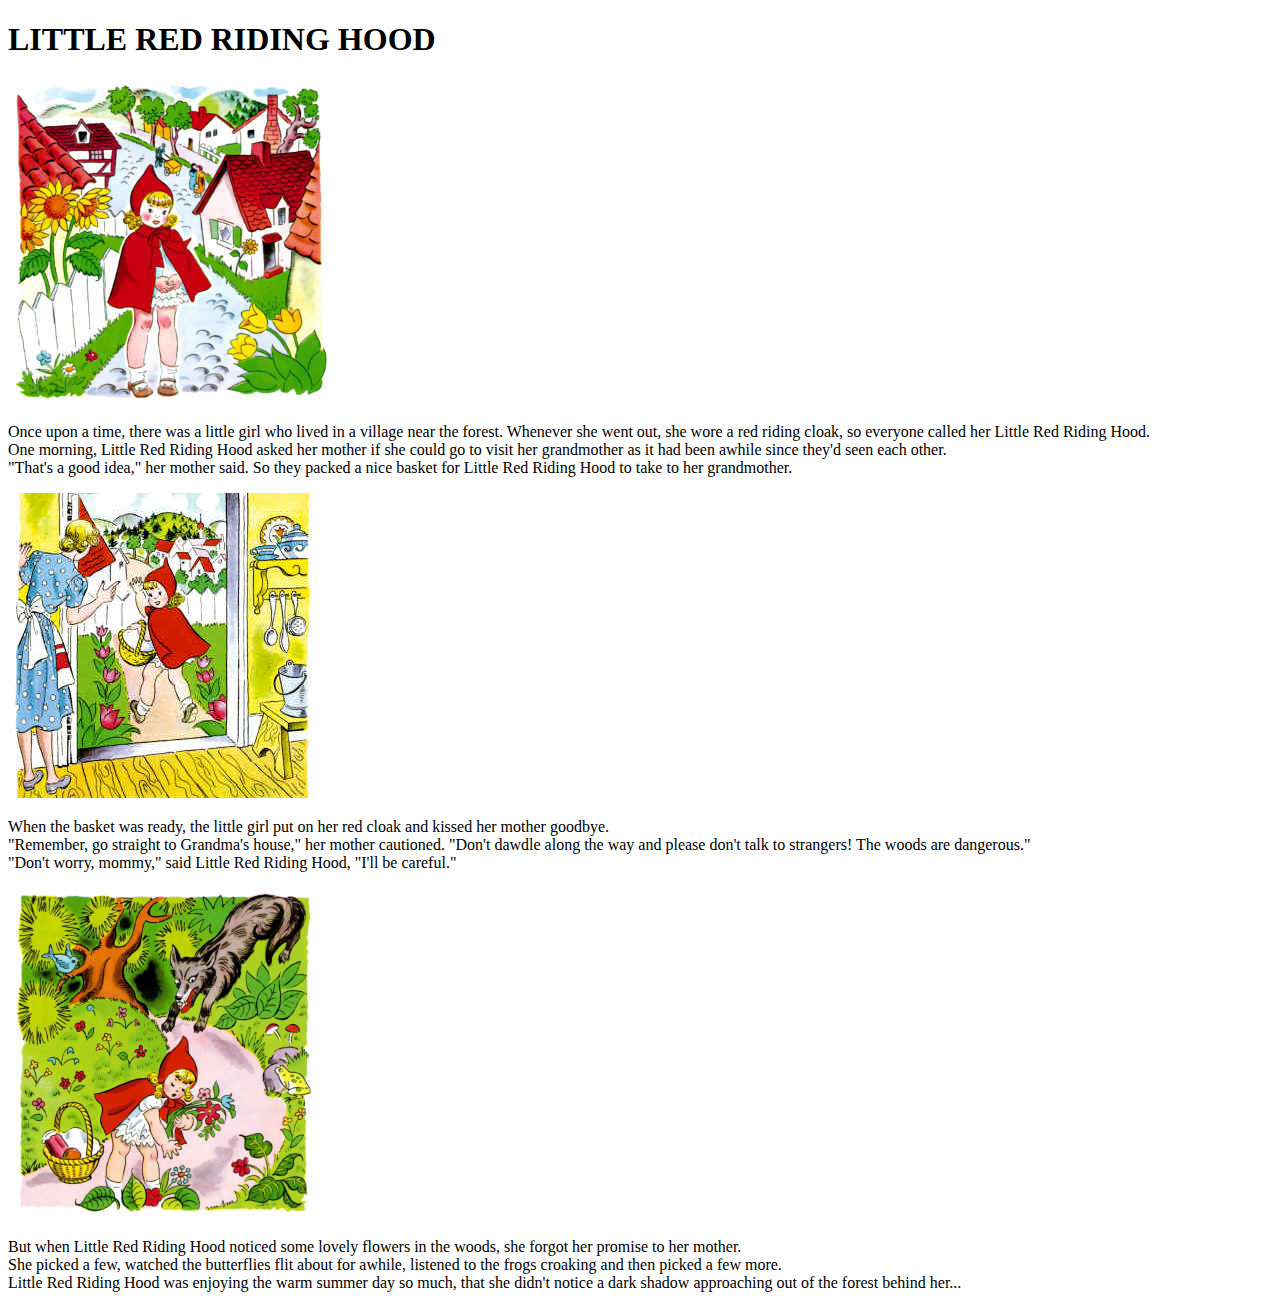
==== LittleRedRidingHood.html @ 44a975b4 "sixth commit" ====
<!DOCTYPE html>
<html lang="es">

<head>

    <meta charset="UTF-8">
    <meta name="viewport" content="width=device-width, initial-scale=1.0">
    <title>Little Red Riding Hood</title>
    <link rel="stylesheet" href="LittleRedRidingHood.css"></head>

</head>

<body>

    <main>

        <div class= "allCards">
        
            <h1>LITTLE RED RIDING HOOD</h1>
        


            <div>

            <img src="img/image1.jpg" alt="A little girl wearing a red riding hood">
    
            </div>
    
            <p>
                    
            <div>Once upon a time, there was a little girl who lived in a village near the forest.  Whenever she went out, she wore a red riding cloak, so everyone called her Little Red Riding Hood.</div>
            <div>One morning, Little Red Riding Hood asked her mother if she could go to visit her grandmother as it had been awhile since they'd seen each other.</div>
            <div>"That's a good idea," her mother said.  So they packed a nice basket for Little Red Riding Hood to take to her grandmother.</div>
                
            </p>
            


            <div>

            <img src="img/image2.jpg" alt="Little Red Riding hood coming out and saying goodbye to mom">

            </div>

            <p>

            <div>When the basket was ready, the little girl put on her red cloak and kissed her mother goodbye.</div>
            <div>"Remember, go straight to Grandma's house," her mother cautioned. "Don't dawdle along the way and please don't talk to strangers!  The woods are dangerous."</div>
            <div>"Don't worry, mommy," said Little Red Riding Hood, "I'll be careful."</div>

            </p>



            <div>

            <img src="img/image3.jpg" alt="Little Red Riding hood being observed by the wolf">
    
            </div>
    
            <p>
    
            <div> But when Little Red Riding Hood noticed some lovely flowers in the woods, she forgot her promise to her mother.</div>
            <div>She picked a few, watched the butterflies flit about for awhile, listened to the frogs croaking and then picked a few more.</div>
            <div>Little Red Riding Hood was enjoying the warm summer day so much, that she didn't notice a dark shadow approaching out of the forest behind her...</div>
                
            </p>
            

            
    
    
    
    </main>
    
</body>
</html>
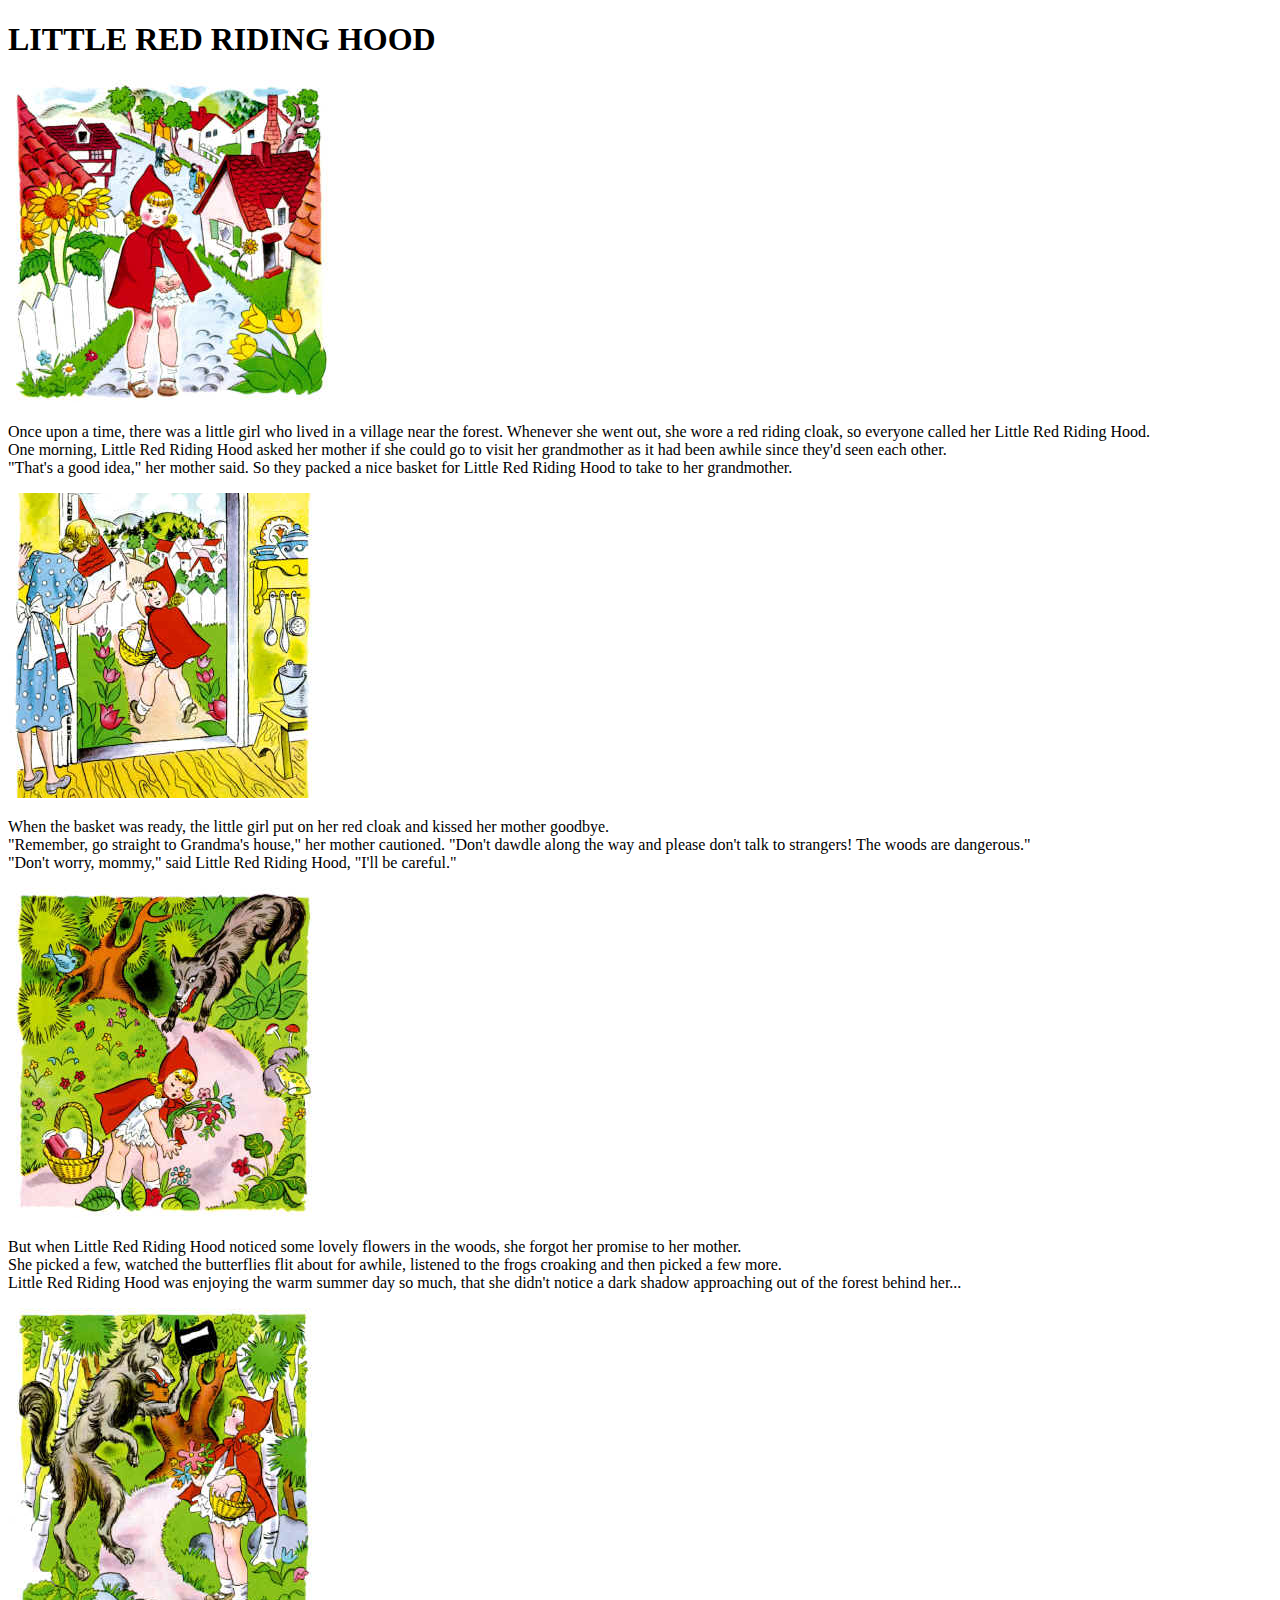
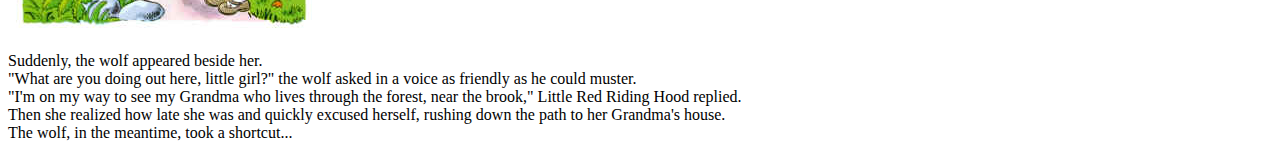
==== commit 313103db: "seventh commit" ====
--- a/LittleRedRidingHood.html
+++ b/LittleRedRidingHood.html
@@ -65,9 +65,29 @@
             <div>Little Red Riding Hood was enjoying the warm summer day so much, that she didn't notice a dark shadow approaching out of the forest behind her...</div>
                 
             </p>
-            
+        
 
             
+            <div>
+
+            <img src="img/image4.jpg" alt="The wolf introducing himself to Little Red Riding hood">
+                
+            </div>
+    
+            <p>
+                
+            <div>Suddenly, the wolf appeared beside her.</div>
+            <div>"What are you doing out here, little girl?" the wolf asked in a voice as friendly as he could muster.</div>
+            <div>"I'm on my way to see my Grandma who lives through the forest, near the brook,"  Little Red Riding Hood replied.</div>
+            <div>Then she realized how late she was and quickly excused herself, rushing down the path to her Grandma's house. </div>
+            <div>The wolf, in the meantime, took a shortcut...</div>
+                
+            </p>
+        
+
+        
+
+
     
     
     
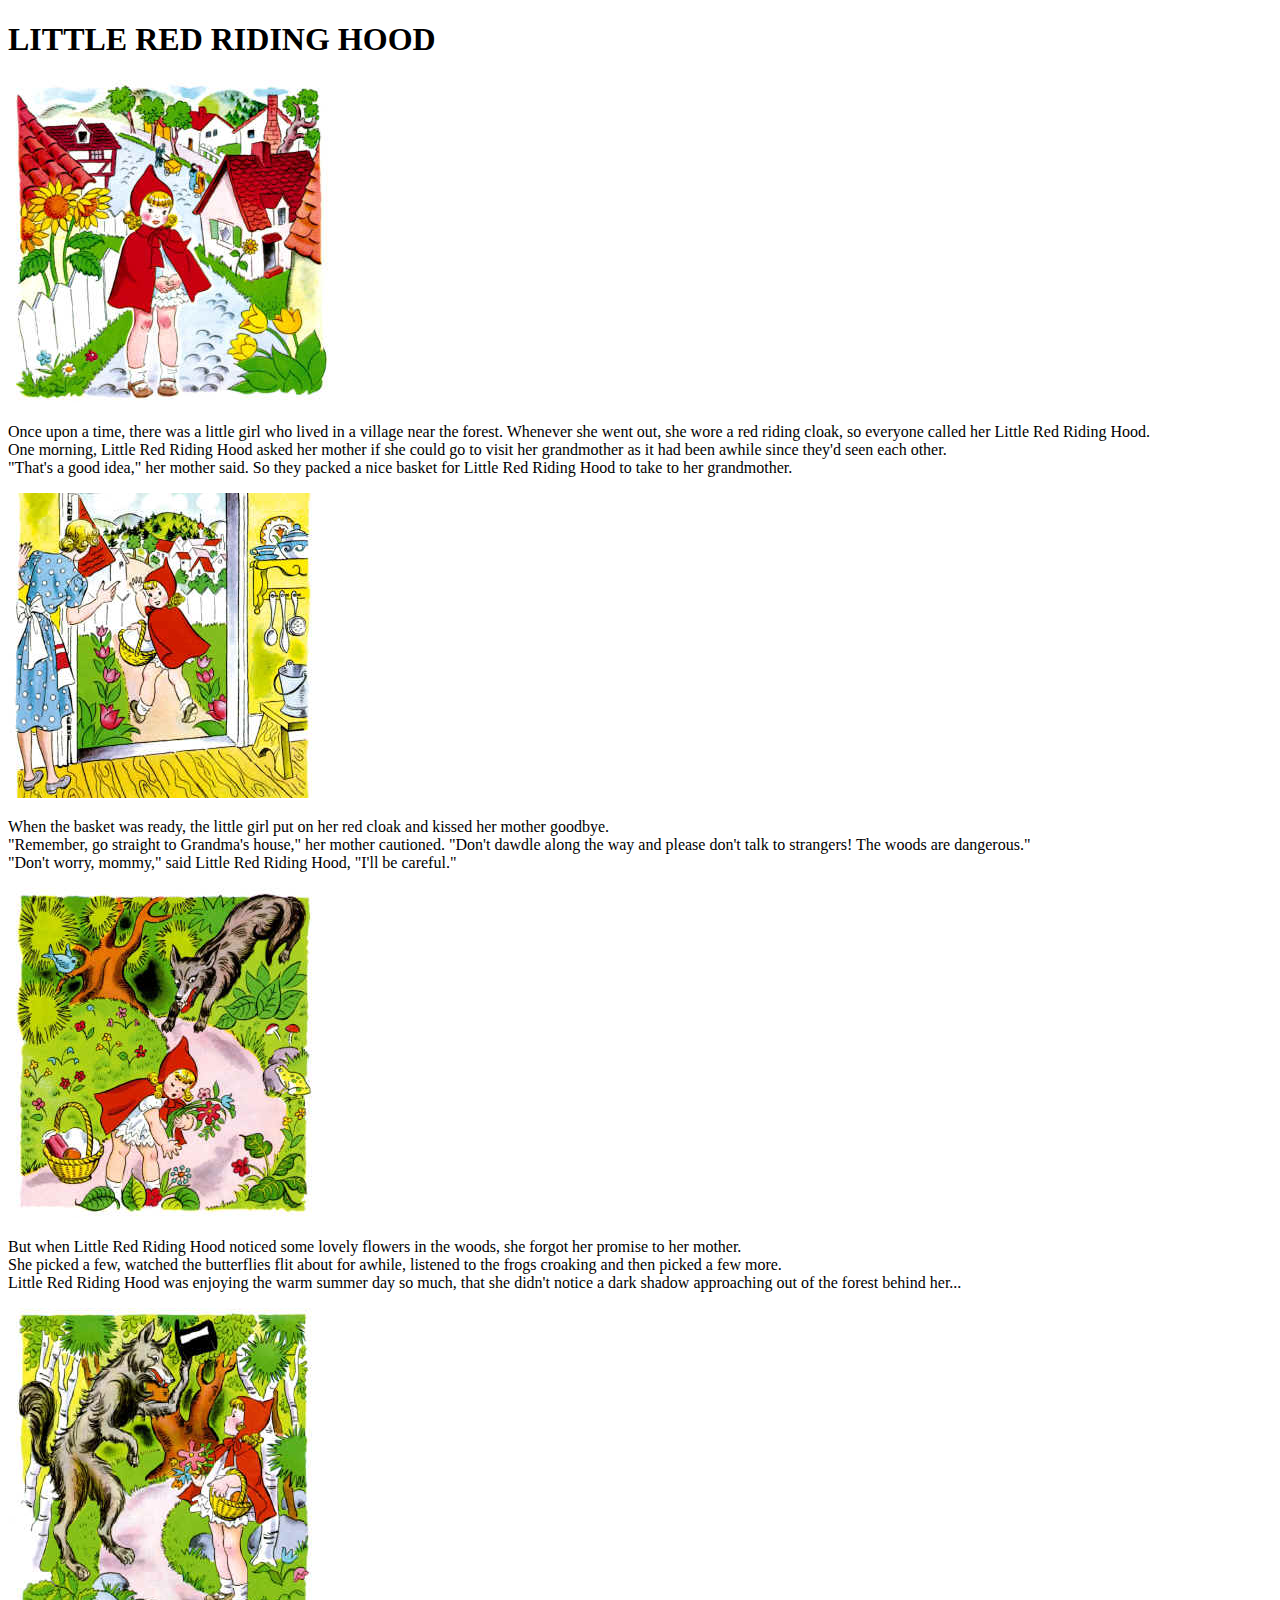
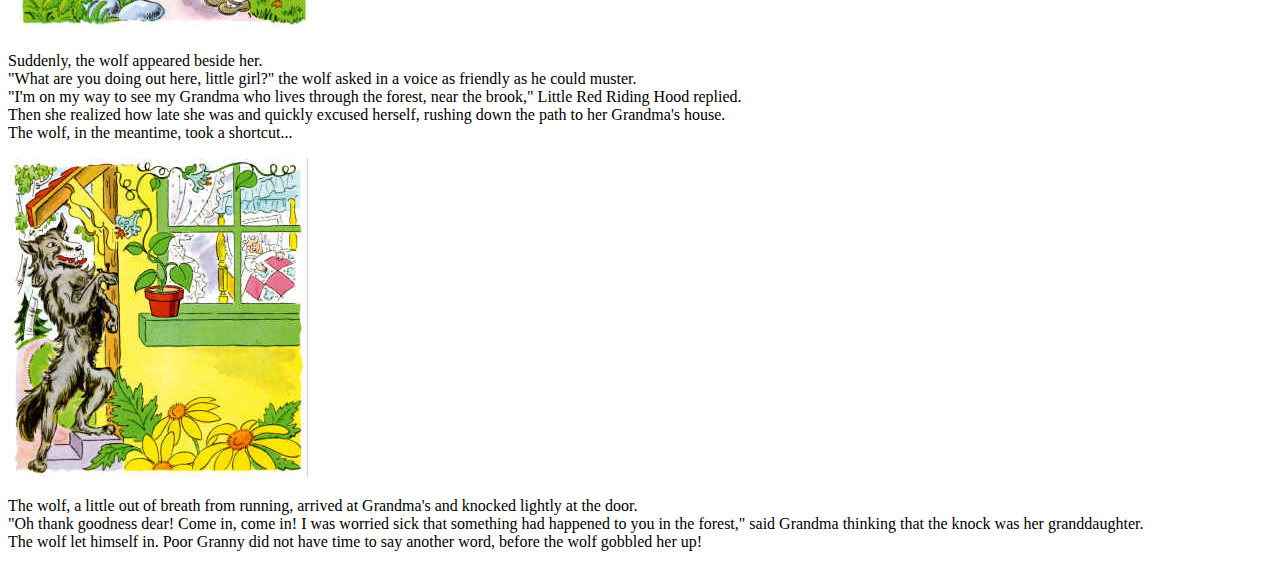
==== commit 35aa377f: "eight commit" ====
--- a/LittleRedRidingHood.html
+++ b/LittleRedRidingHood.html
@@ -67,7 +67,7 @@
             </p>
         
 
-            
+
             <div>
 
             <img src="img/image4.jpg" alt="The wolf introducing himself to Little Red Riding hood">
@@ -83,7 +83,22 @@
             <div>The wolf, in the meantime, took a shortcut...</div>
                 
             </p>
-        
+
+
+
+        <div>
+
+        <img src="img/image5.jpg" alt="The wolf looking at Grandma through the window from outside">
+
+        </div>
+
+        <p>
+            
+        <div>The wolf, a little out of breath from running, arrived at Grandma's and knocked lightly at the door.</div>
+        <div>"Oh thank goodness dear!  Come in, come in!  I was worried sick that something had happened to you in the forest," said Grandma thinking that the knock was her granddaughter.</div>
+        <div>The wolf let himself in.  Poor Granny did not have time to say another word, before the wolf gobbled her up!</div>
+            
+        </p>
 
         
 
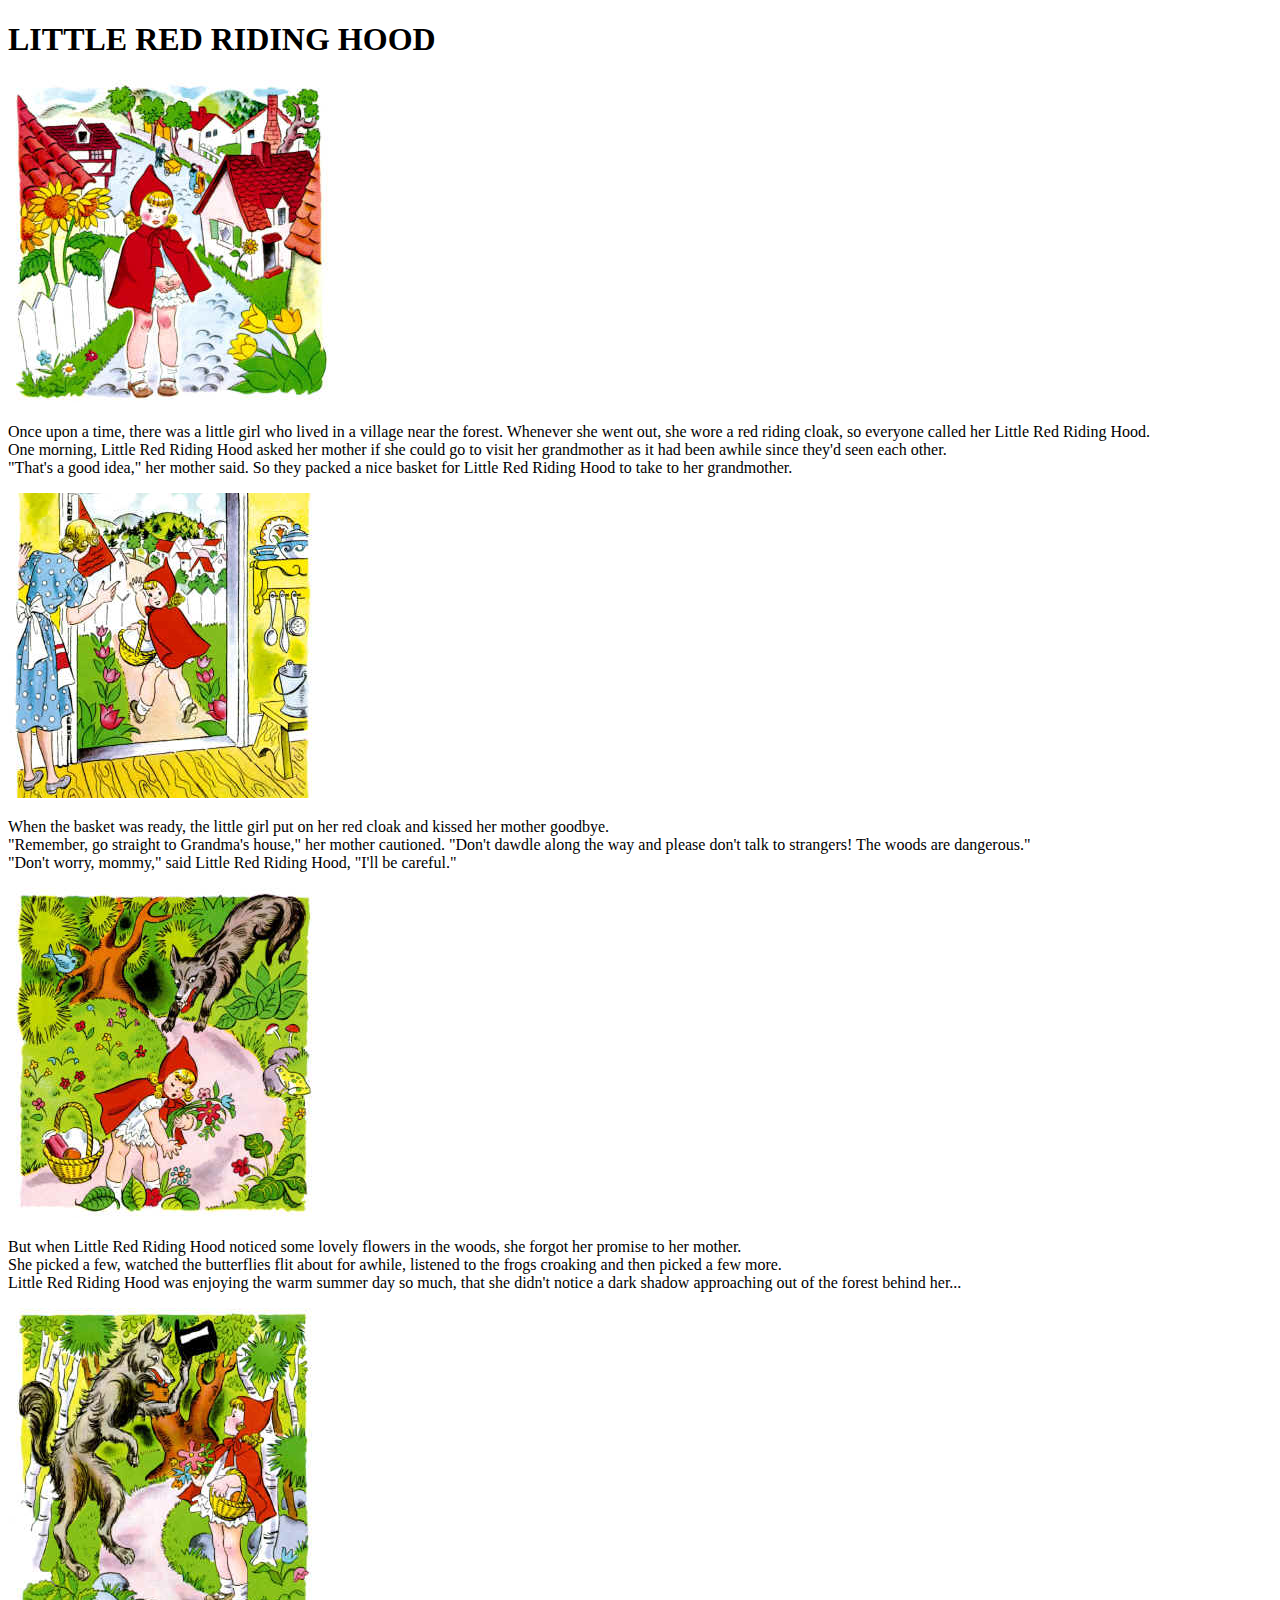
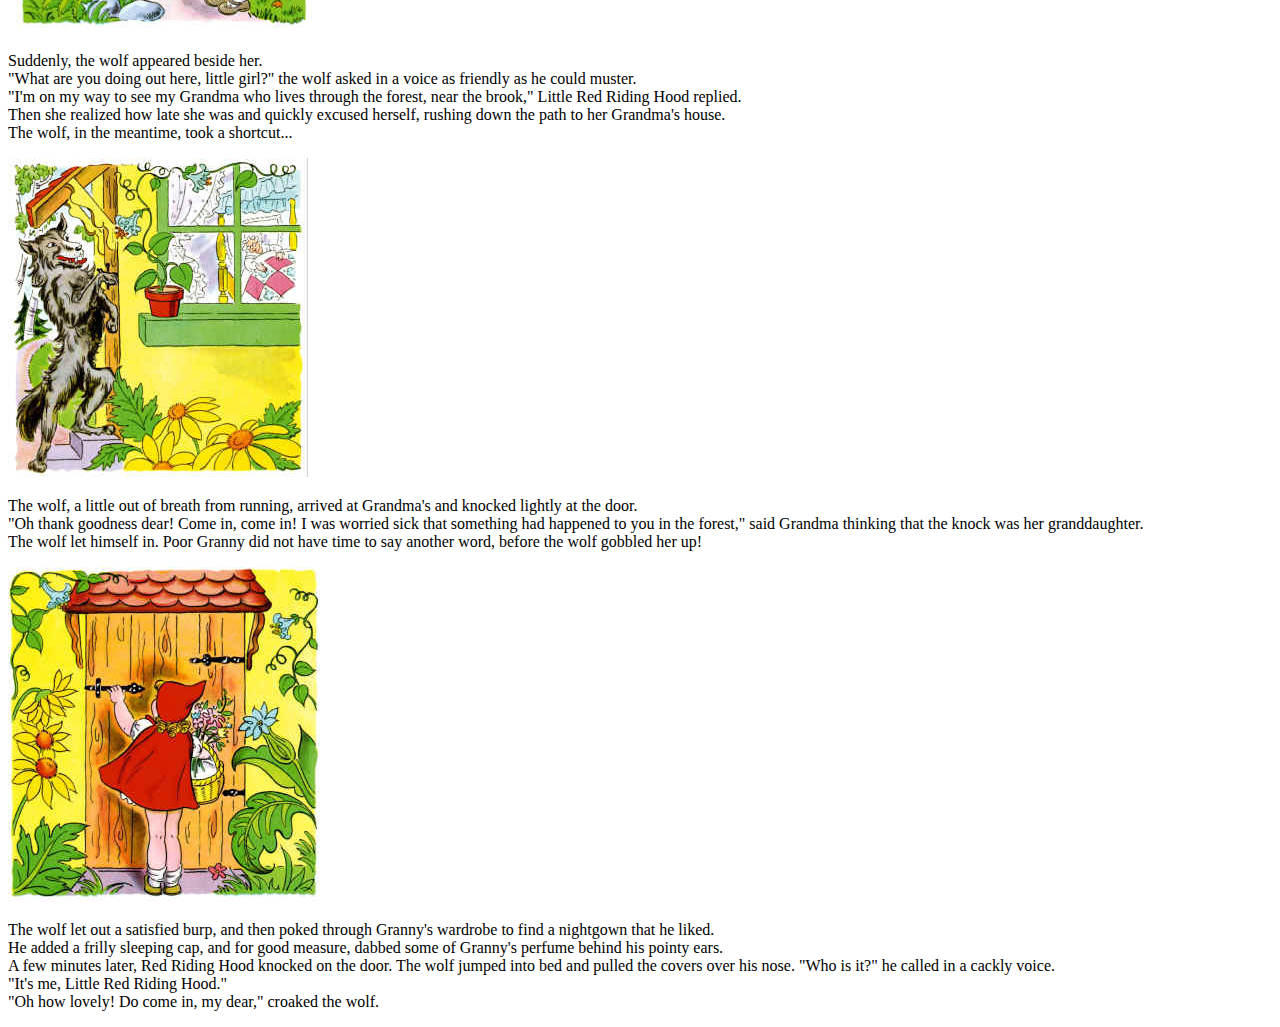
==== commit ff86092b: "ninth commit" ====
--- a/LittleRedRidingHood.html
+++ b/LittleRedRidingHood.html
@@ -100,7 +100,23 @@
             
         </p>
 
-        
+
+
+        <div>
+
+        <img src="img/image6.jpg" alt="Little Red Riding Hood knocking the door">
+
+        </div>
+
+        <p>
+            
+        <div>The wolf let out a satisfied burp, and then poked through Granny's wardrobe to find a nightgown that he liked.</div>
+        <div>He added a frilly sleeping cap, and for good measure, dabbed some of Granny's perfume behind his pointy ears.</div>
+        <div>A few minutes later, Red Riding Hood knocked on the door. The wolf jumped into bed and pulled the covers over his nose.  "Who is it?" he called in a cackly voice.</div> 
+        <div>"It's me, Little Red Riding Hood."</div>
+        <div>"Oh how lovely!  Do come in, my dear," croaked the wolf.</div>
+            
+        </p>
 
 
     
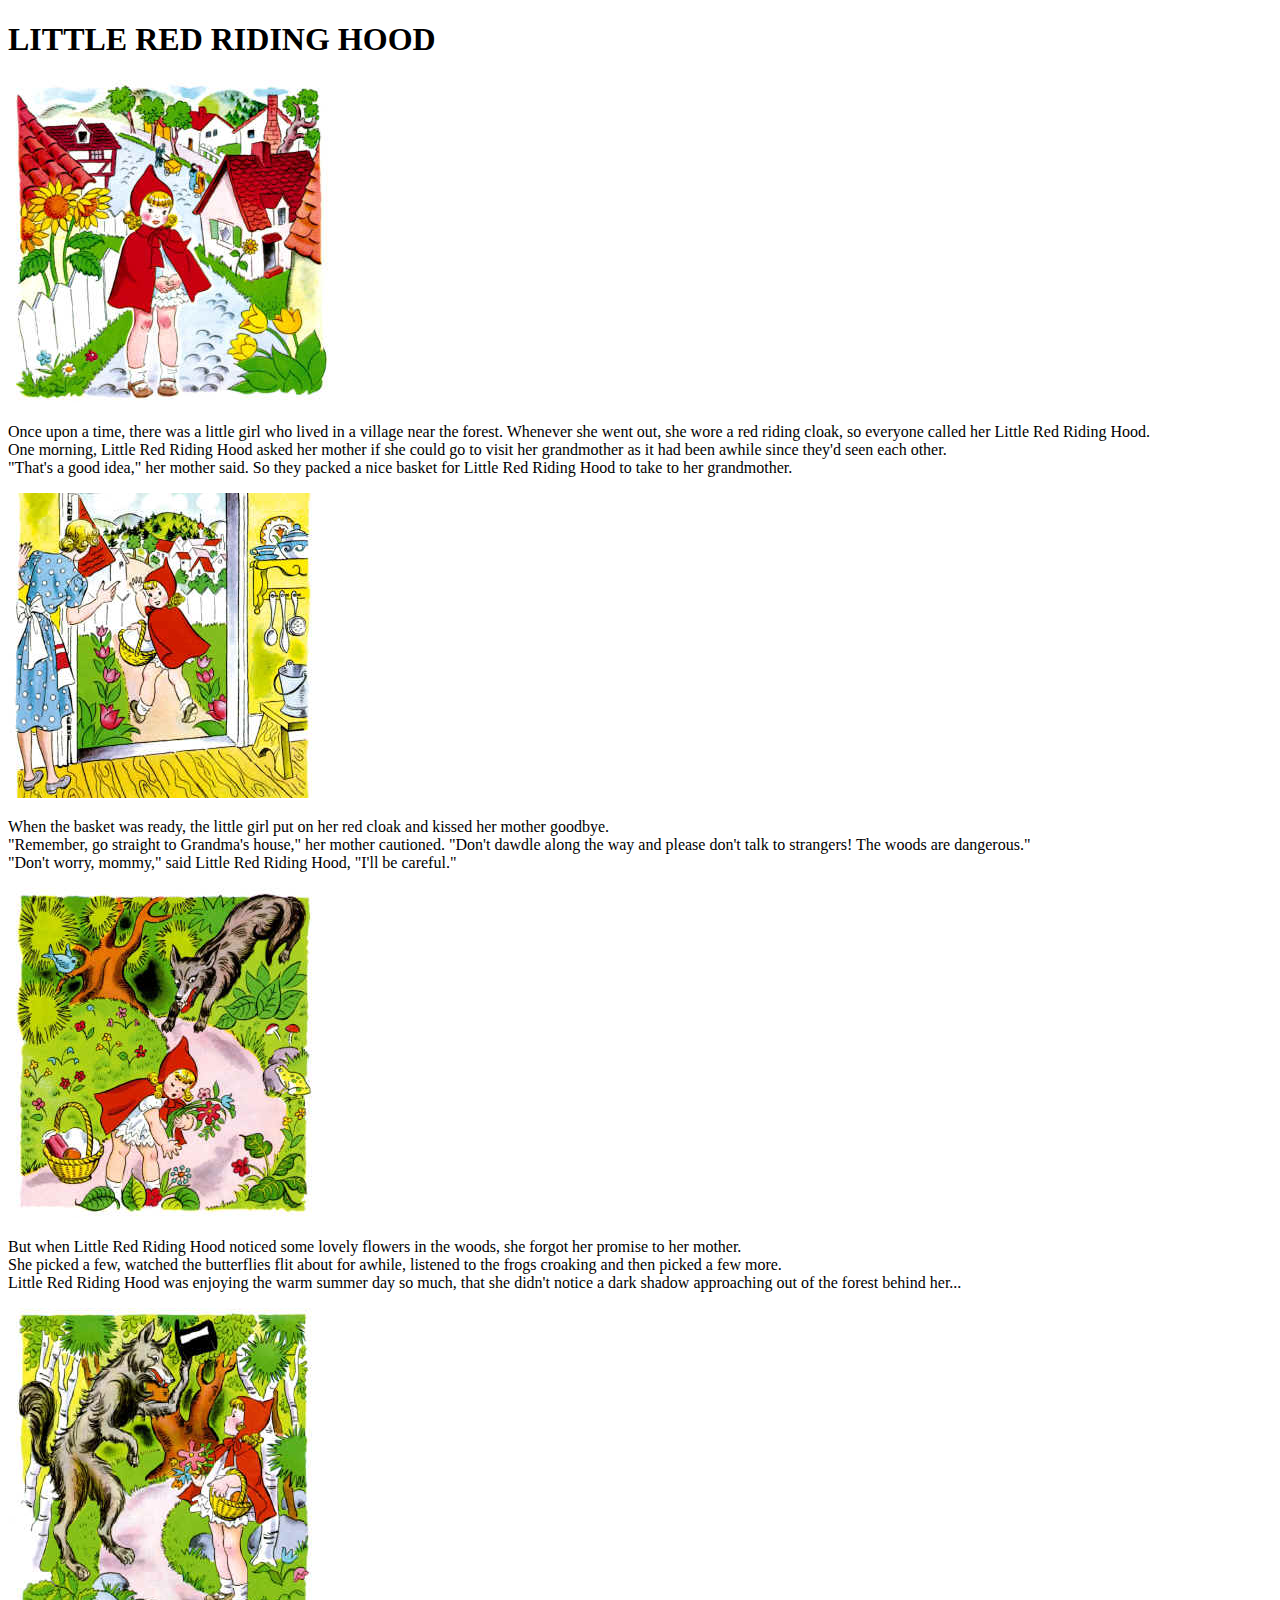
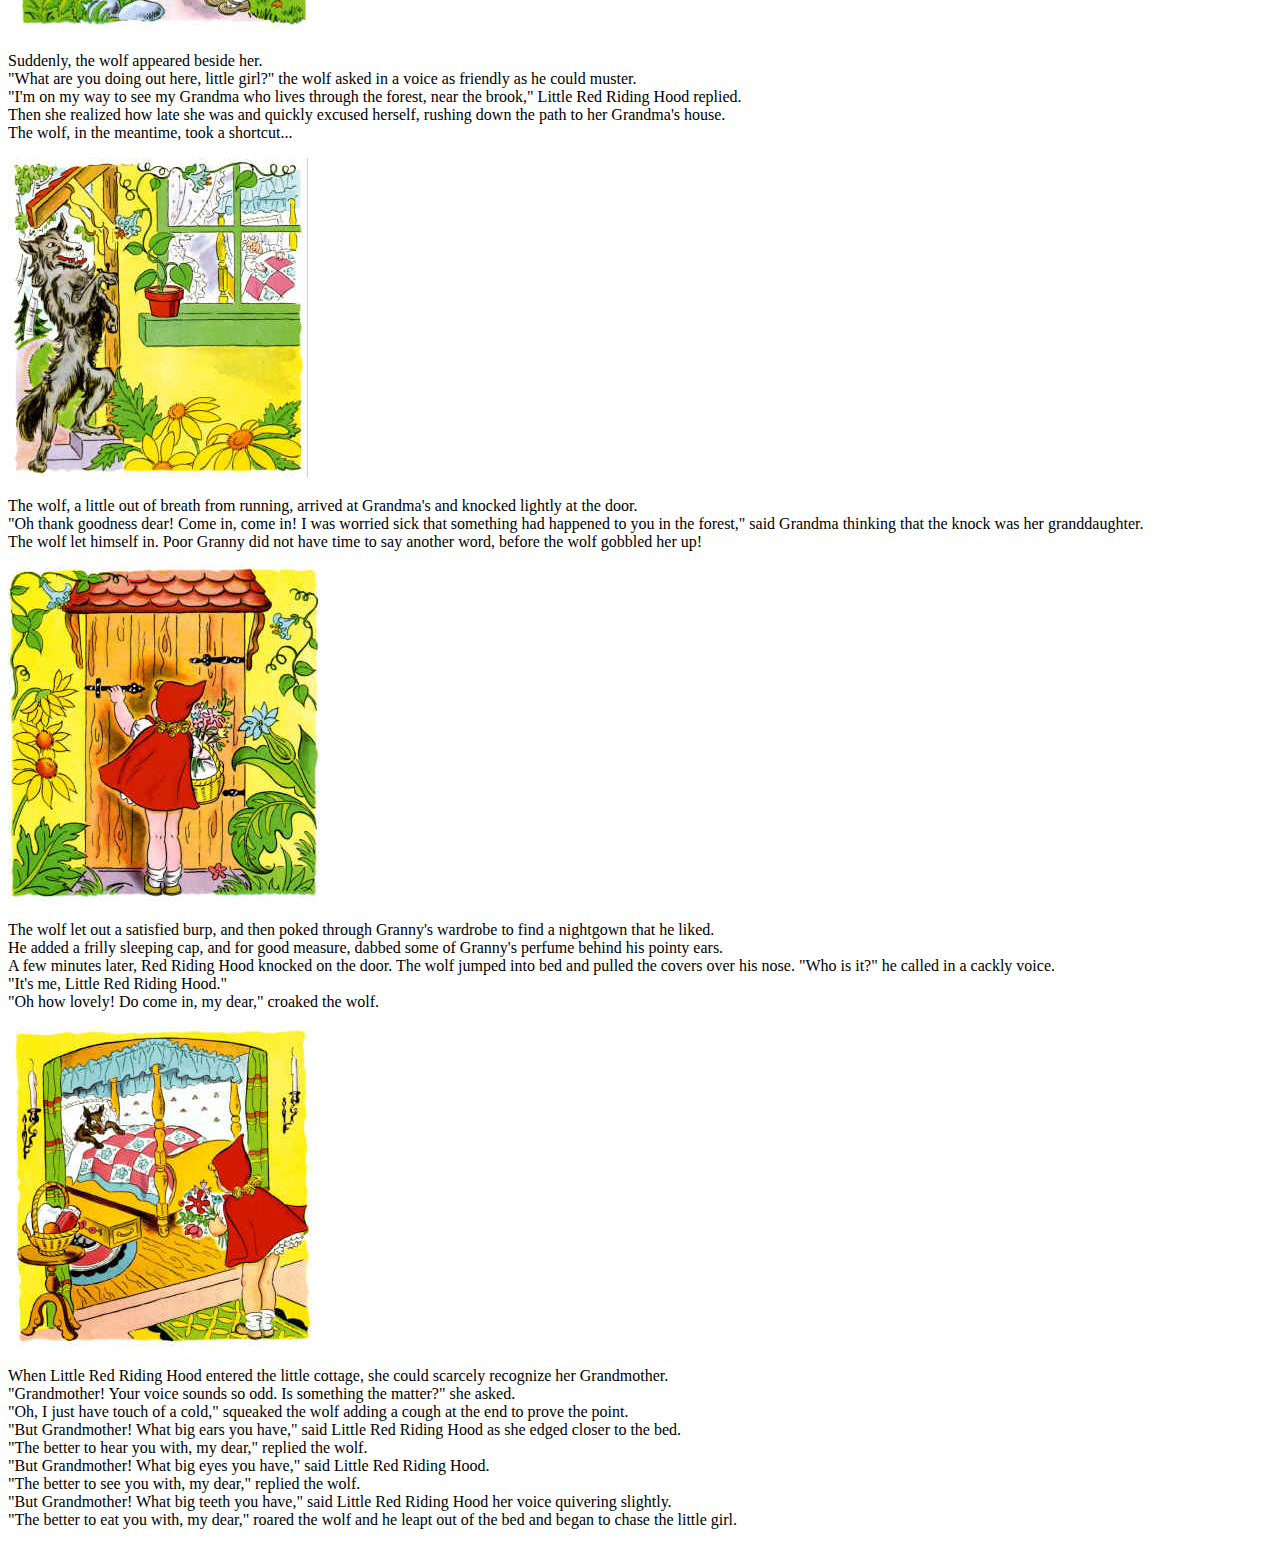
==== commit 787e517f: "tenth" ====
--- a/LittleRedRidingHood.html
+++ b/LittleRedRidingHood.html
@@ -119,6 +119,27 @@
         </p>
 
 
+
+        <div>
+
+        <img src="img/image7.jpg" alt="Little Red Riding Hood inside Grandma room, while the Wolf is lying on the bed wearing Grandma's clothes">
+           
+        </div>
+
+        <p>
+
+        <div>When Little Red Riding Hood entered the little cottage, she could scarcely recognize her Grandmother.</div>
+        <div>"Grandmother!  Your voice sounds so odd.  Is something the matter?" she asked.</div>
+        <div>"Oh, I just have touch of a cold," squeaked the wolf adding a cough at the end to prove the point.</div>
+        <div>"But Grandmother!  What big ears you have," said Little Red Riding Hood as she edged closer to the bed.</div>
+        <div>"The better to hear you with, my dear," replied the wolf.</div>
+        <div>"But Grandmother!  What big eyes you have," said Little Red Riding Hood.</div>
+        <div>"The better to see you with, my dear," replied the wolf.</div>
+        <div>"But Grandmother!  What big teeth you have," said Little Red Riding Hood her voice quivering slightly.</div>
+        <div>"The better to eat you with, my dear," roared the wolf and he leapt out of the bed and began to chase the little girl.</div>
+            
+        </p>
+
     
     
     
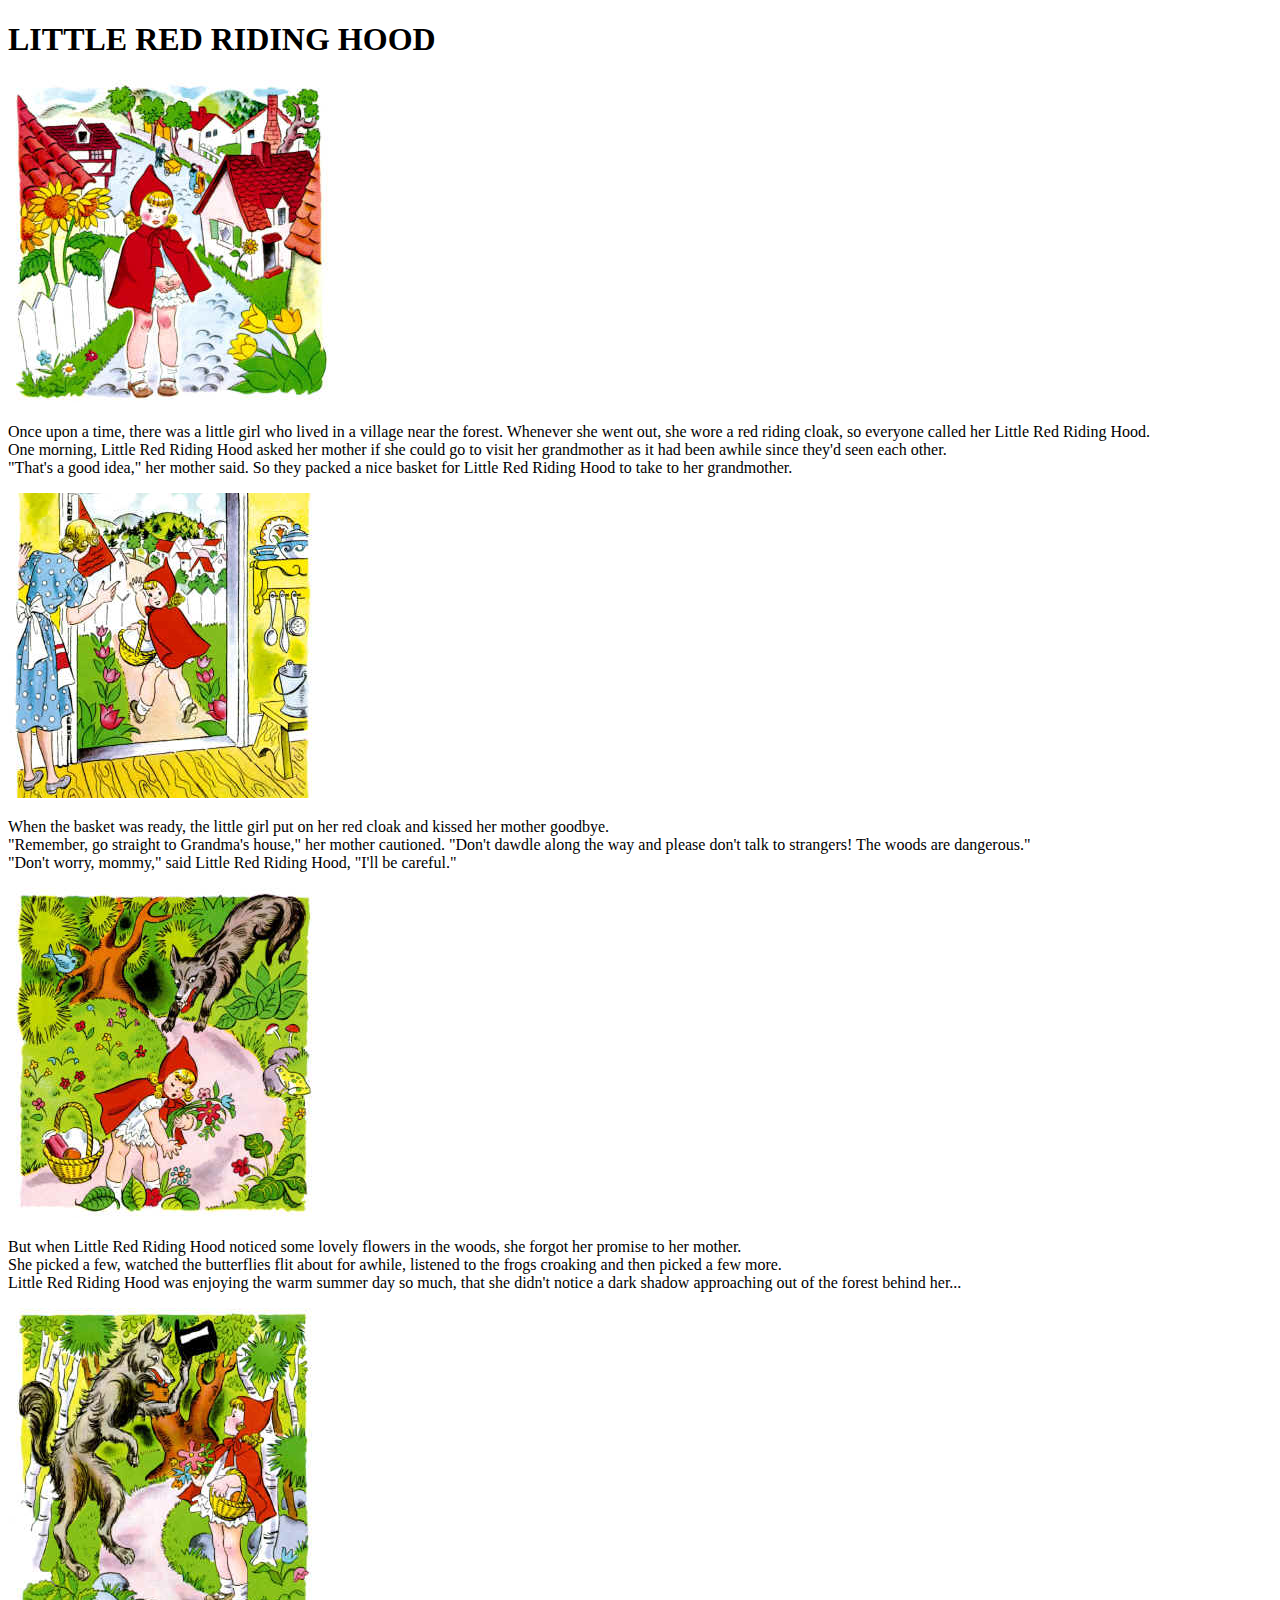
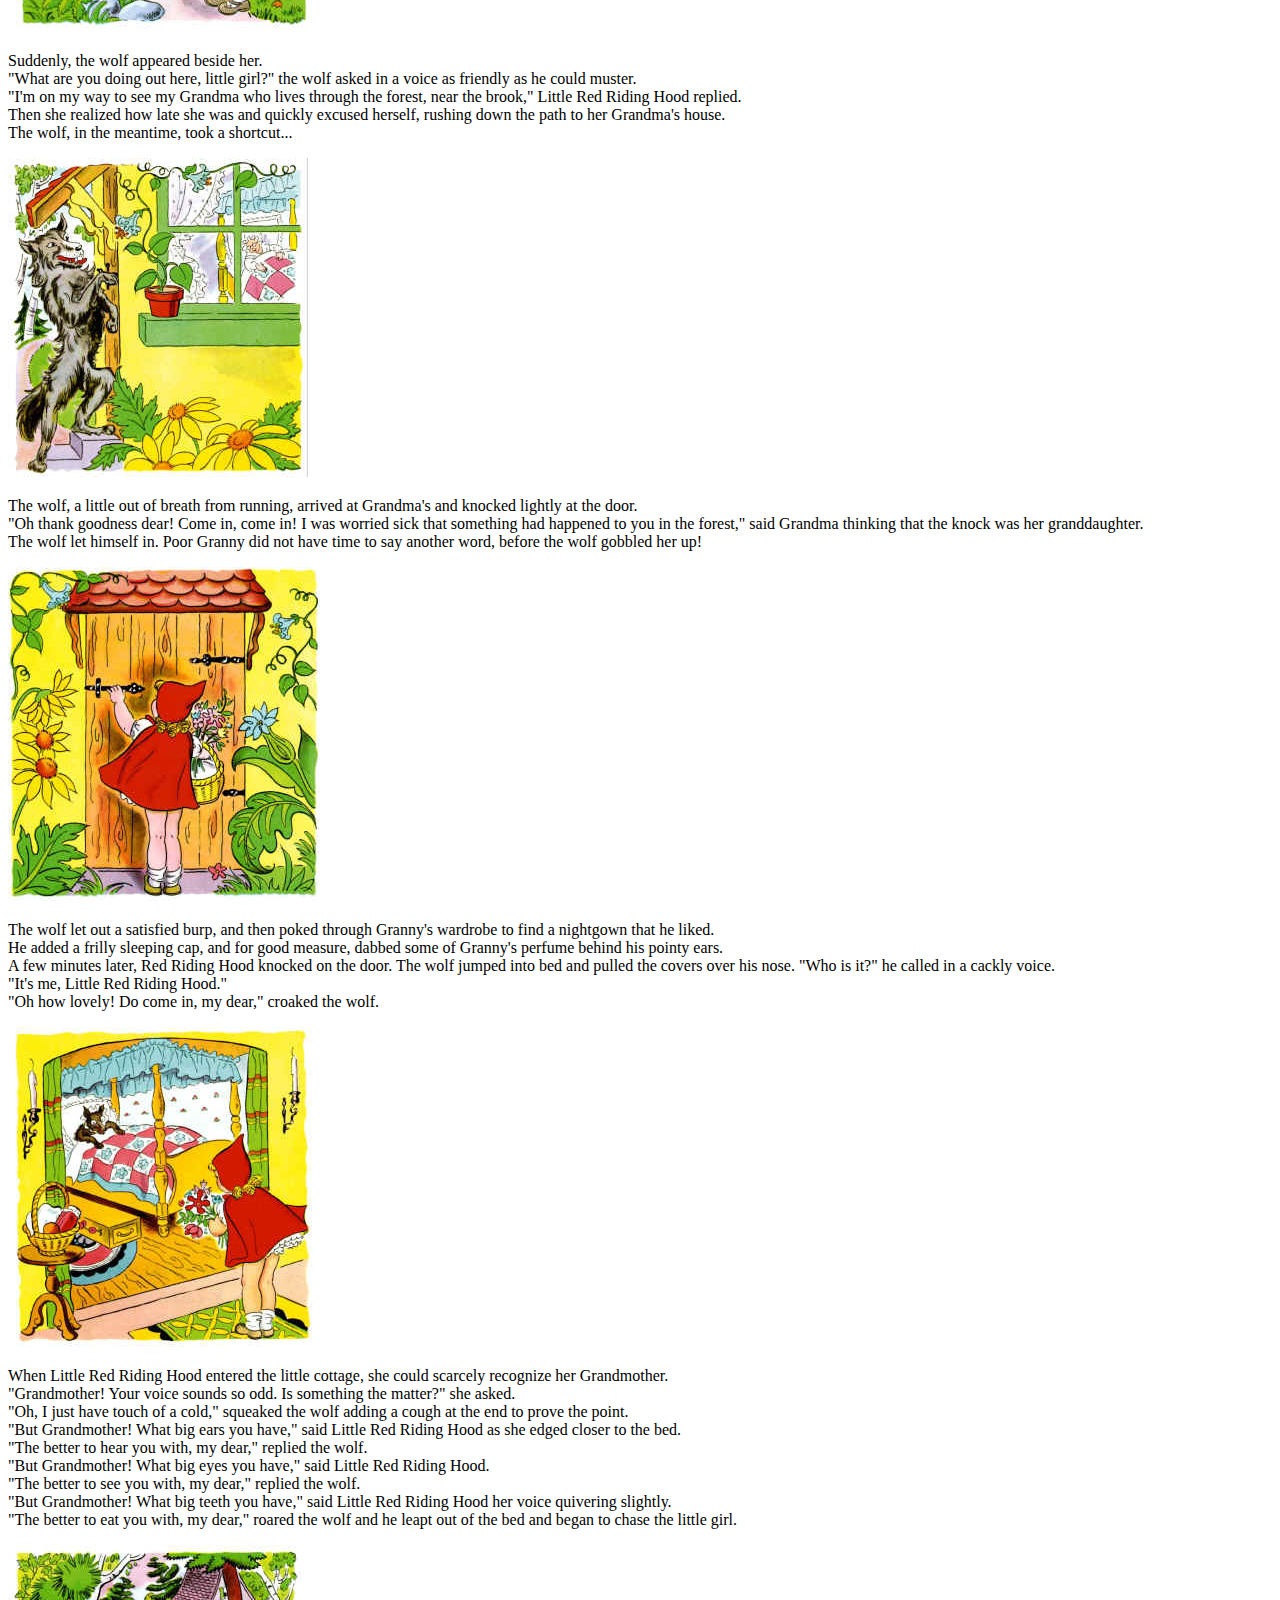
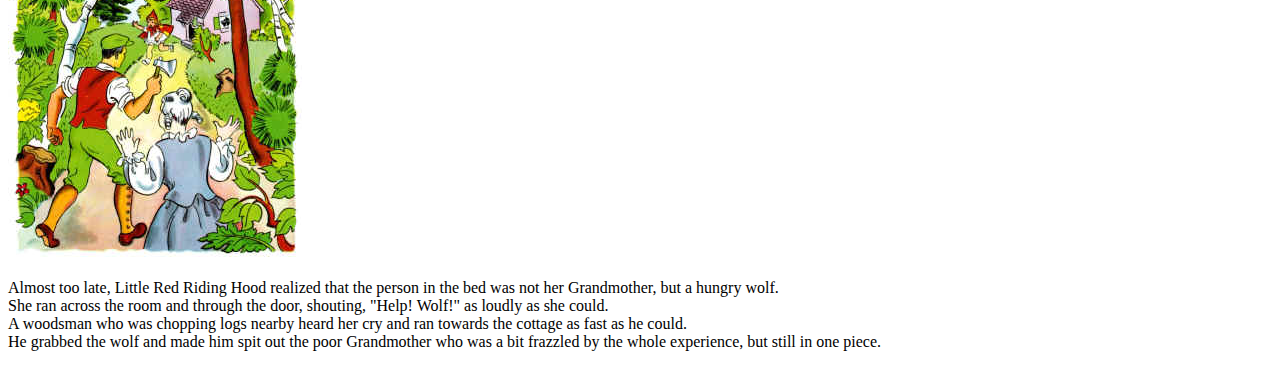
==== commit 7270f6a7: "eleventh commit" ====
--- a/LittleRedRidingHood.html
+++ b/LittleRedRidingHood.html
@@ -140,6 +140,25 @@
             
         </p>
 
+
+
+        <div>
+
+        <img src="img/image8.jpg" alt="Little Red Riding Hood running outside the house to get help.The woodsman is out there holding an axe">
+
+        </div>
+
+        <p>
+            
+        <div>Almost too late, Little Red Riding Hood realized that the person in the bed was not her Grandmother, but a hungry wolf.</div>
+        <div>She ran across the room and through the door, shouting, "Help!  Wolf!" as loudly as she could.</div>
+        <div>A woodsman who was chopping logs nearby heard her cry and ran towards the cottage as fast as he could.</div>
+        <div>He grabbed the wolf and made him spit out the poor Grandmother who was a bit frazzled by the whole experience, but still in one piece.</div>
+            
+        </p>
+
+        <p>
+
     
     
     
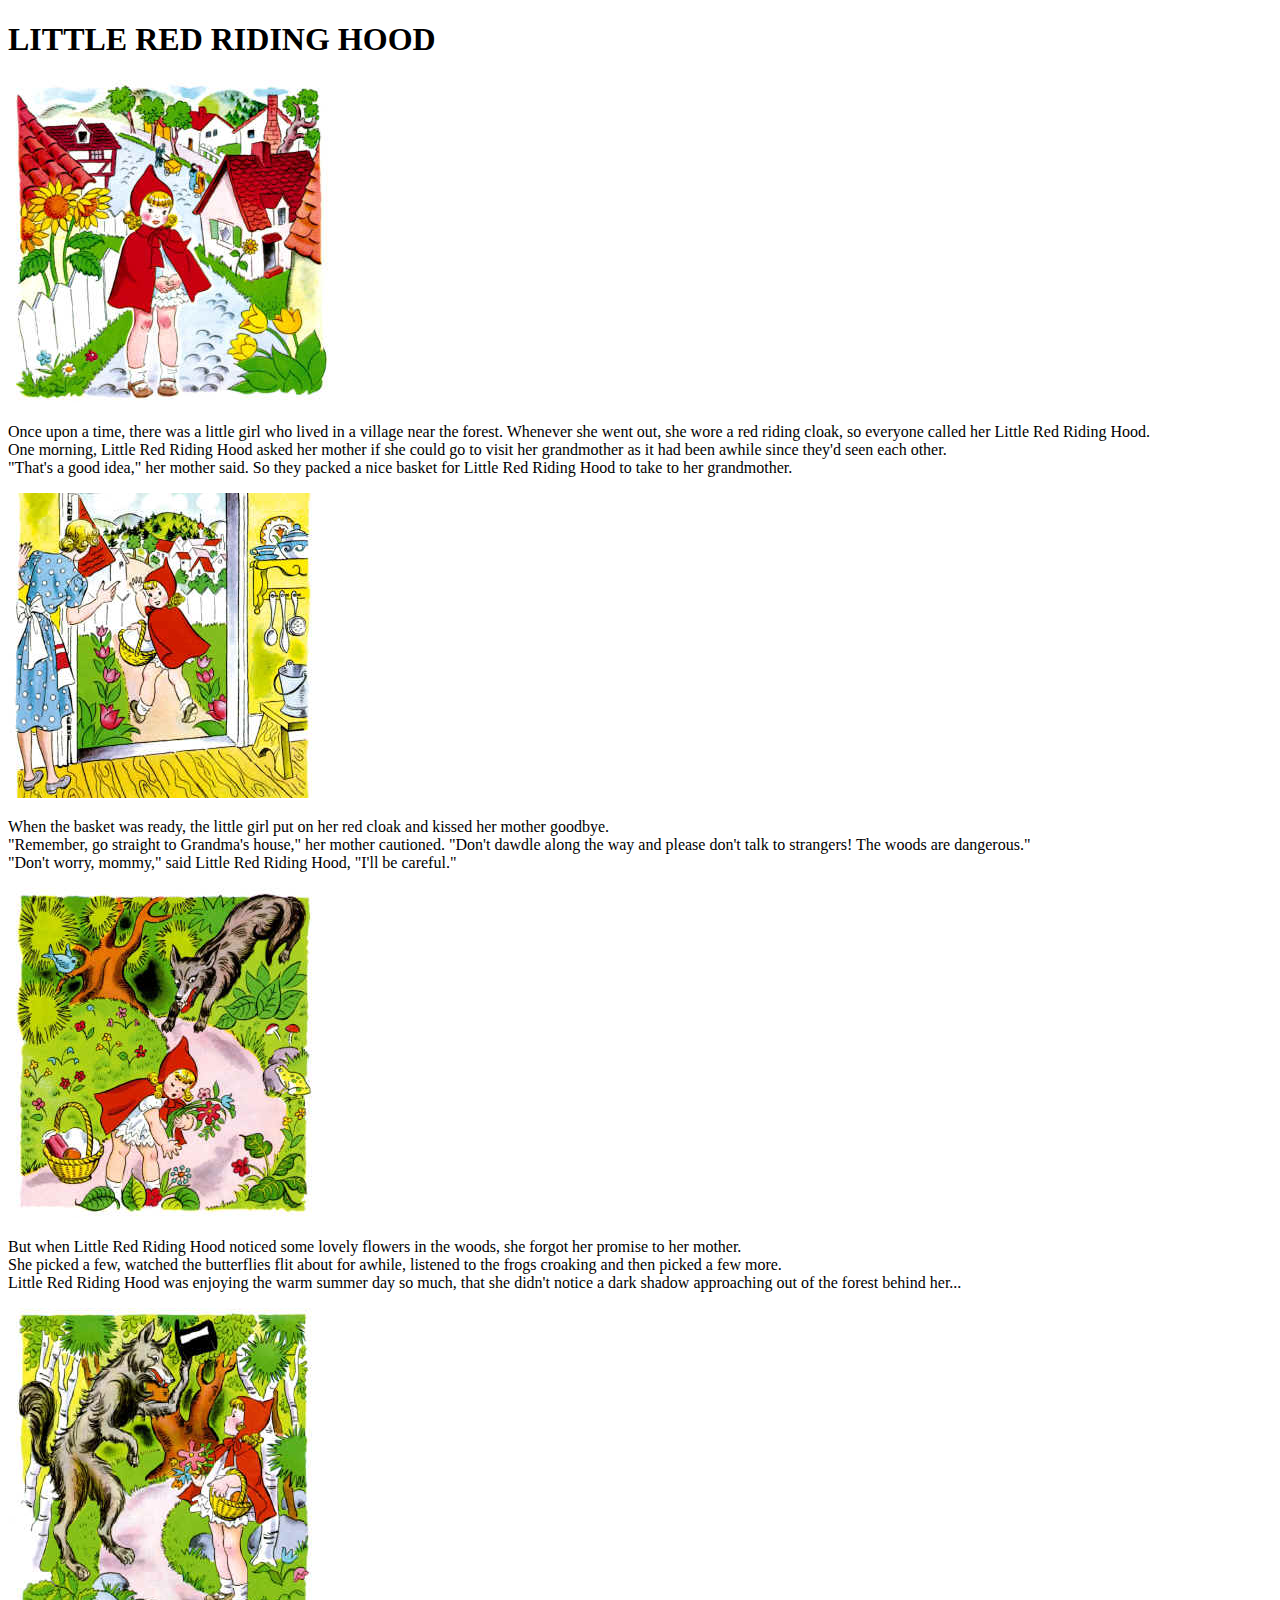
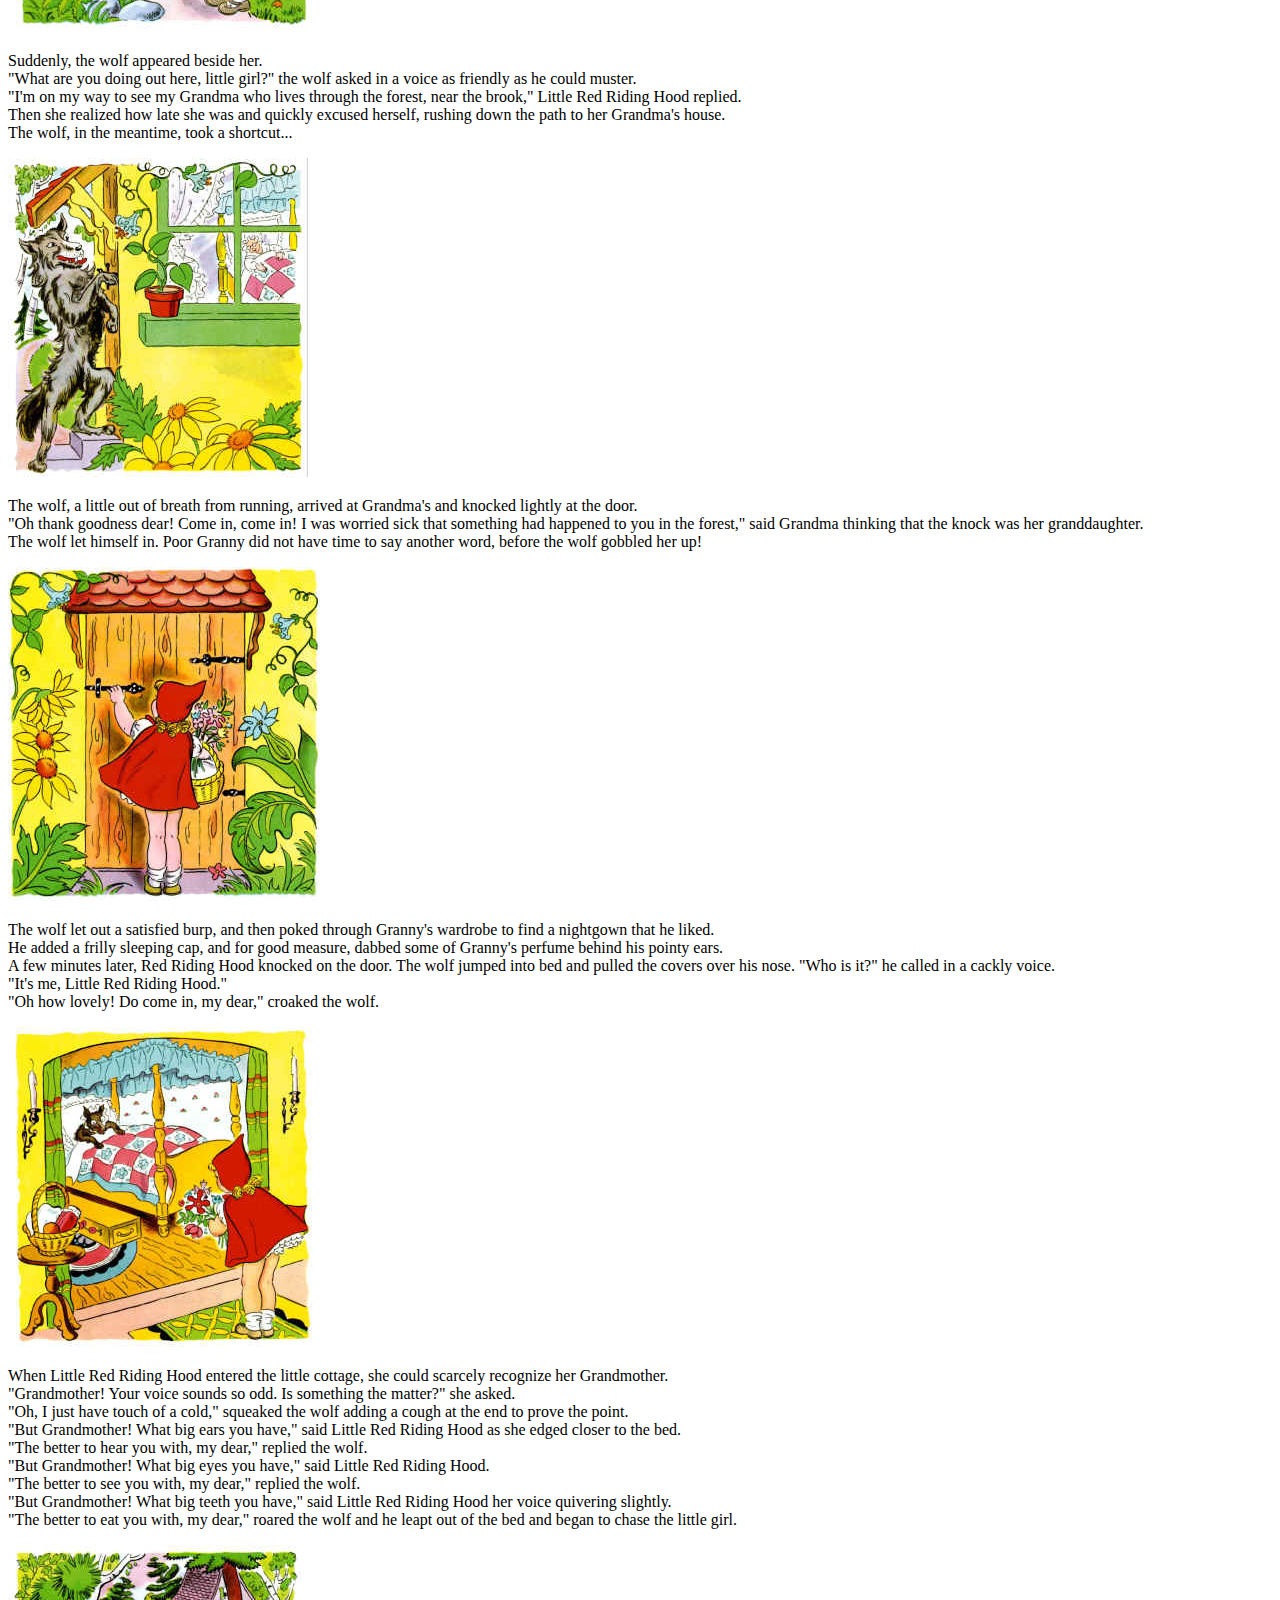
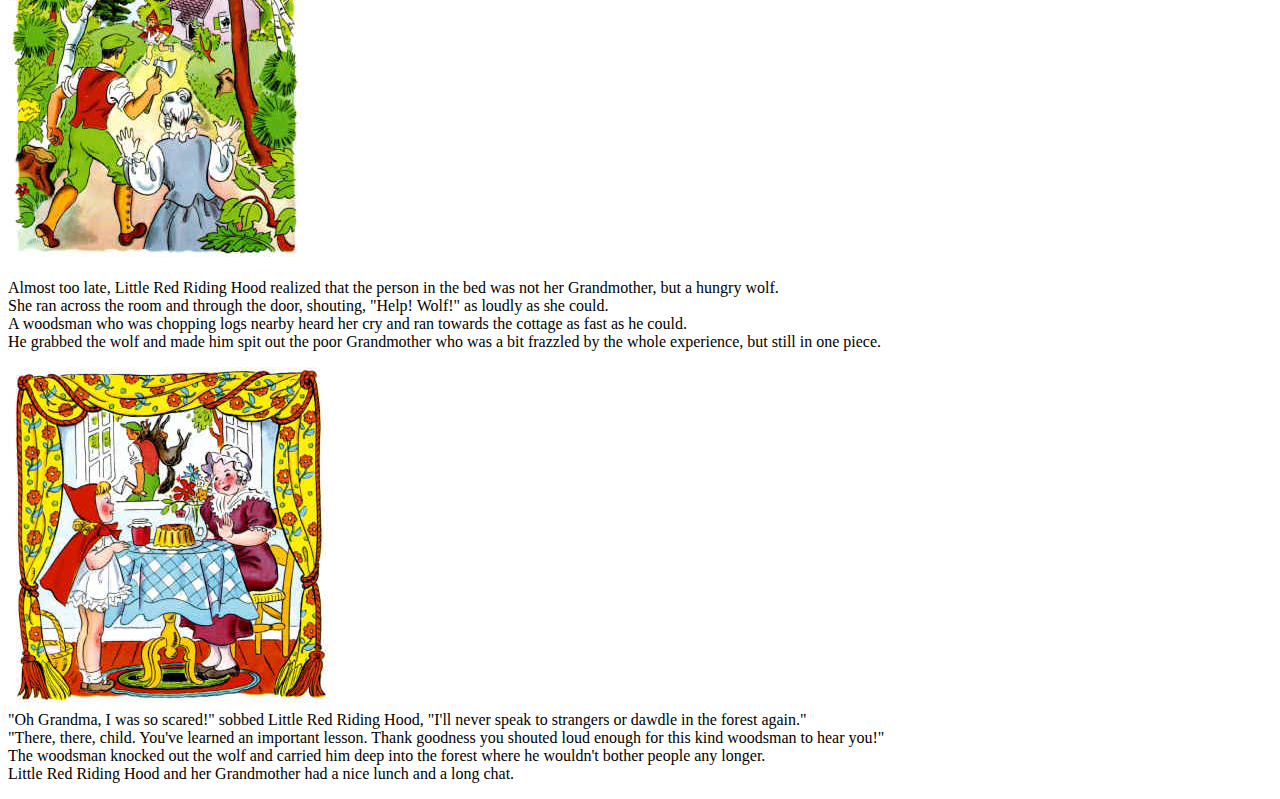
==== commit 03dd049b: "twelfth" ====
--- a/LittleRedRidingHood.html
+++ b/LittleRedRidingHood.html
@@ -157,7 +157,18 @@
             
         </p>
 
-        <p>
+        <div>
+            
+        <img src="img/image9.jpg" alt="Little Red Riding Hood and her Grandma having lunch">
+
+        </div>
+           
+        <div>"Oh Grandma, I was so scared!"  sobbed Little Red Riding Hood, "I'll never speak to strangers or dawdle in the forest again."</div>
+        <div>"There, there, child.  You've learned an important lesson.  Thank goodness you shouted loud enough for this kind woodsman to hear you!"</div>
+        <div>The woodsman knocked out the wolf and carried him deep into the forest where he wouldn't bother people any longer.</div>
+        <div>Little Red Riding Hood and her Grandmother had a nice lunch and a long chat.</div>
+            
+        </p>
 
     
     
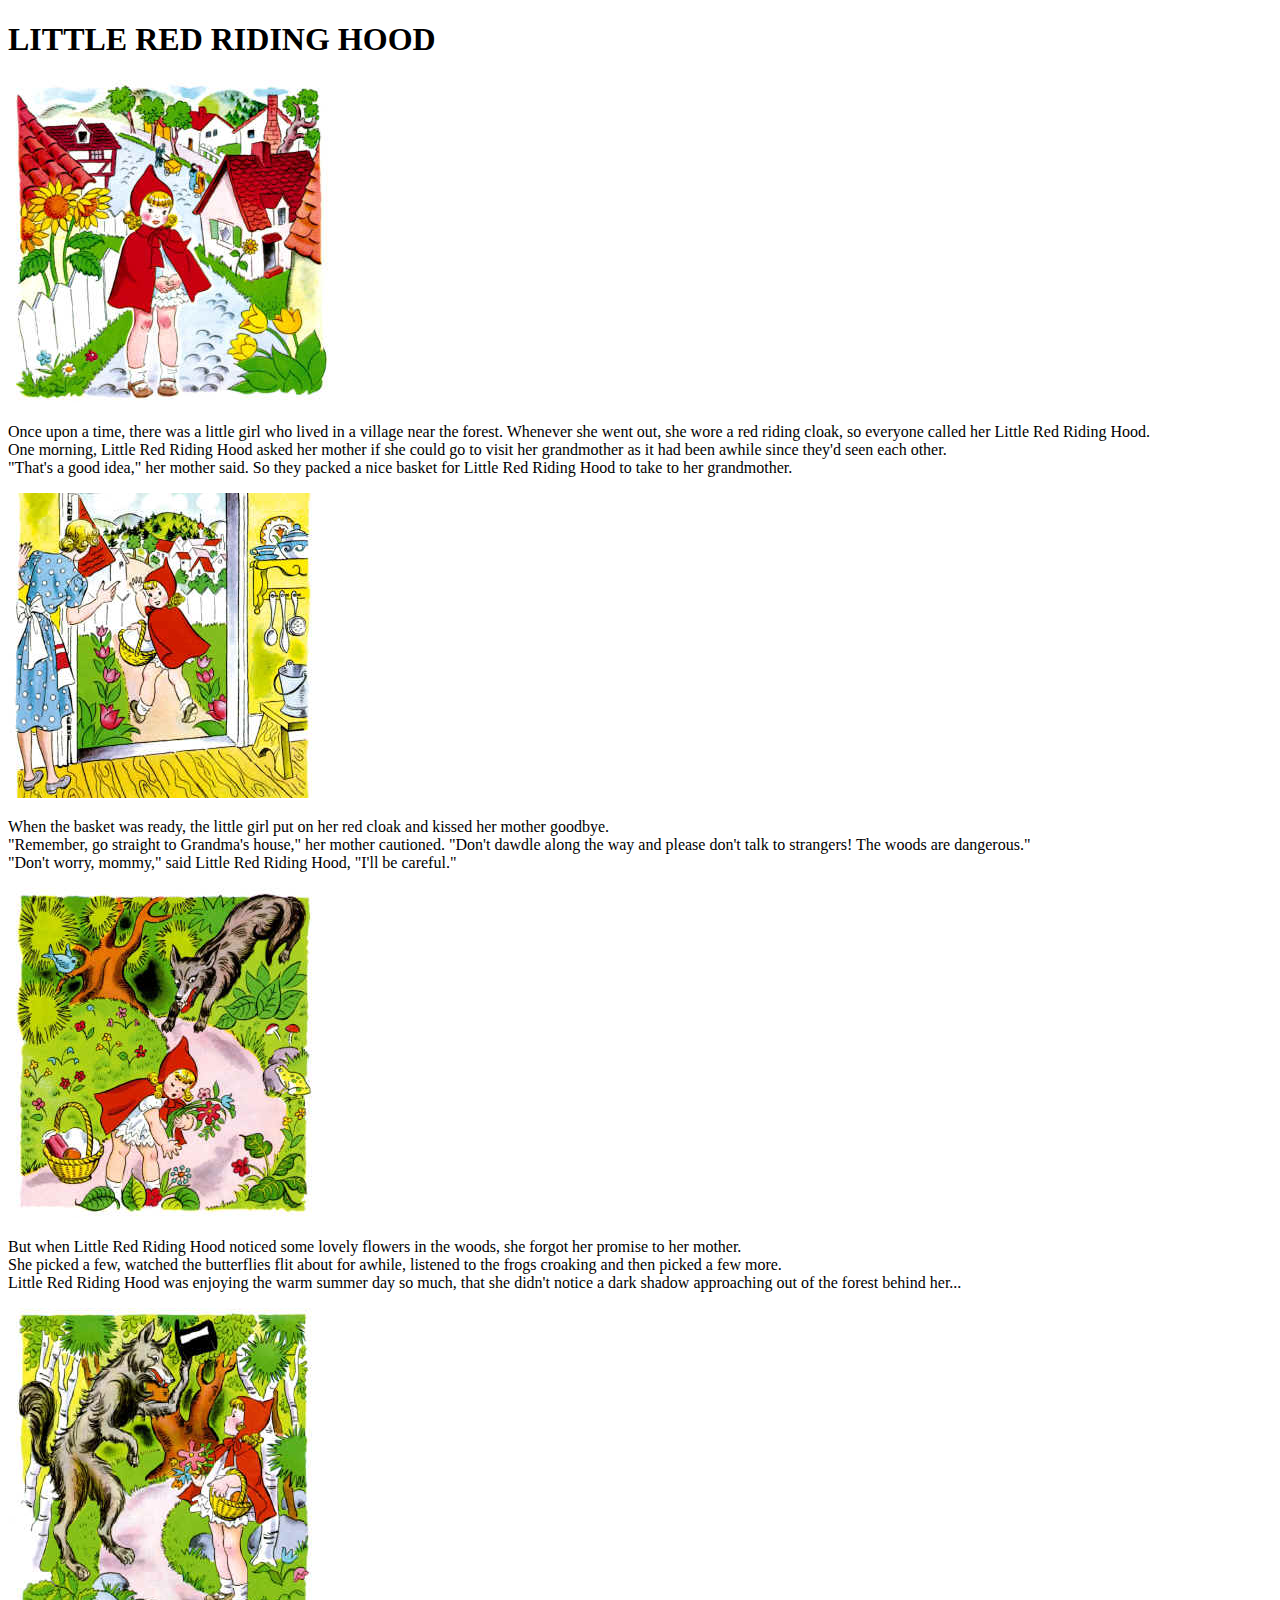
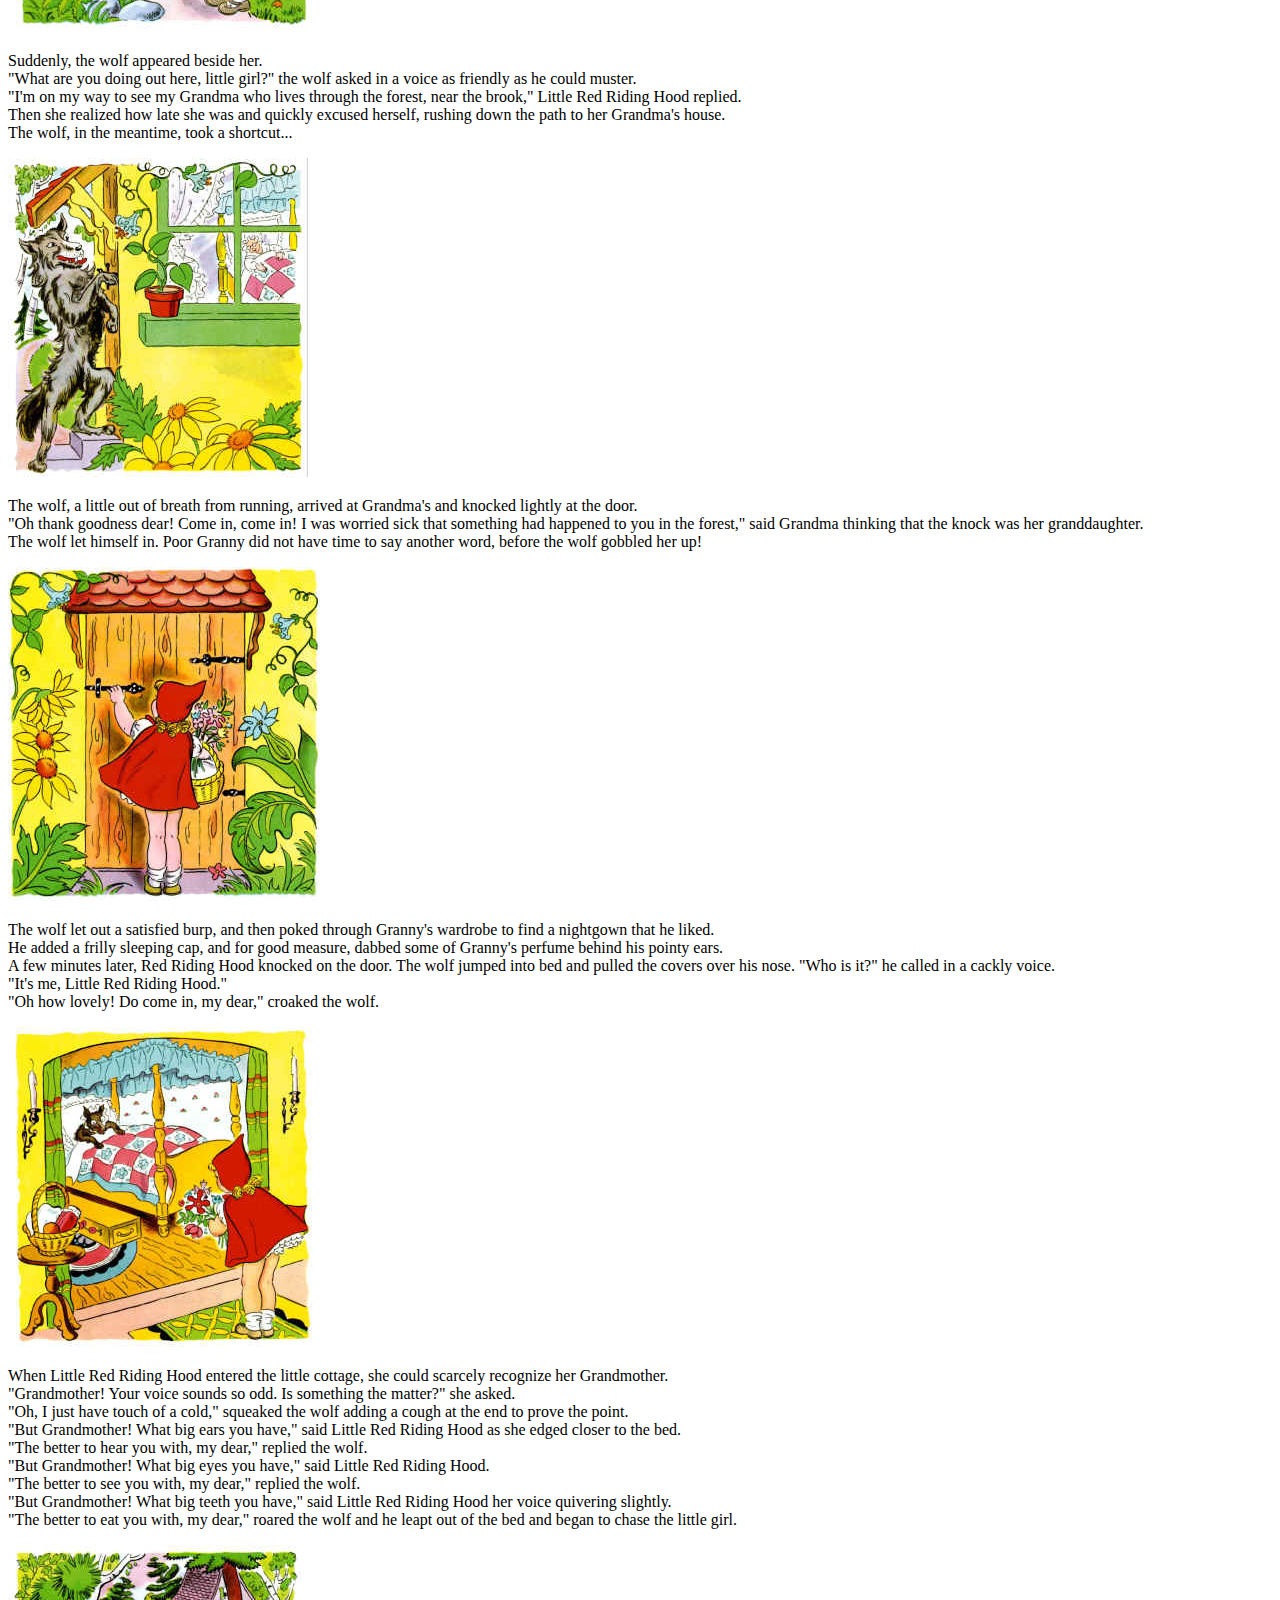
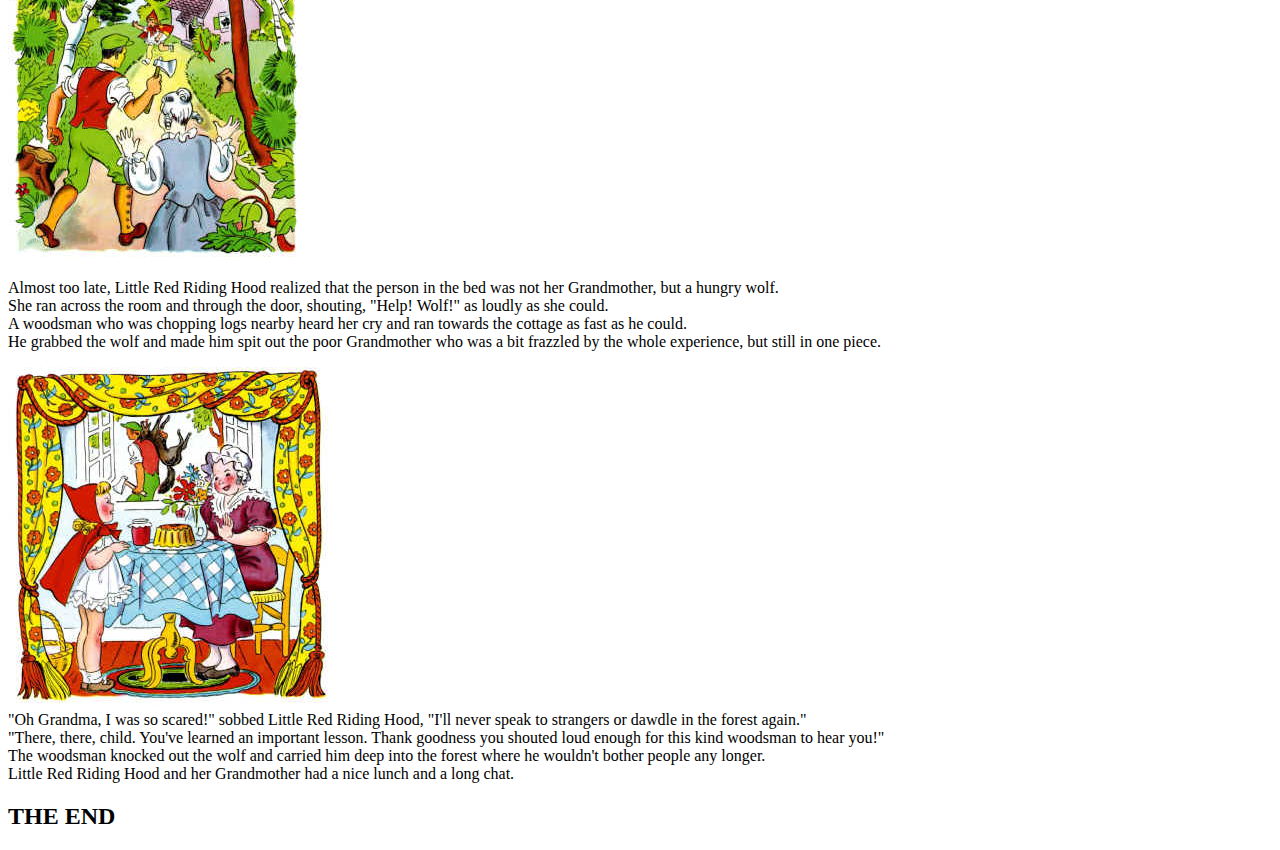
==== commit cc0f5637: "thirteenth commit" ====
--- a/LittleRedRidingHood.html
+++ b/LittleRedRidingHood.html
@@ -170,10 +170,15 @@
             
         </p>
 
-    
-    
-    
-    </main>
-    
+
+
+        <div>
+            <h2>THE END</h2>
+        </div>
+
+    </div>
+
+    </main> 
 </body>
+
 </html>